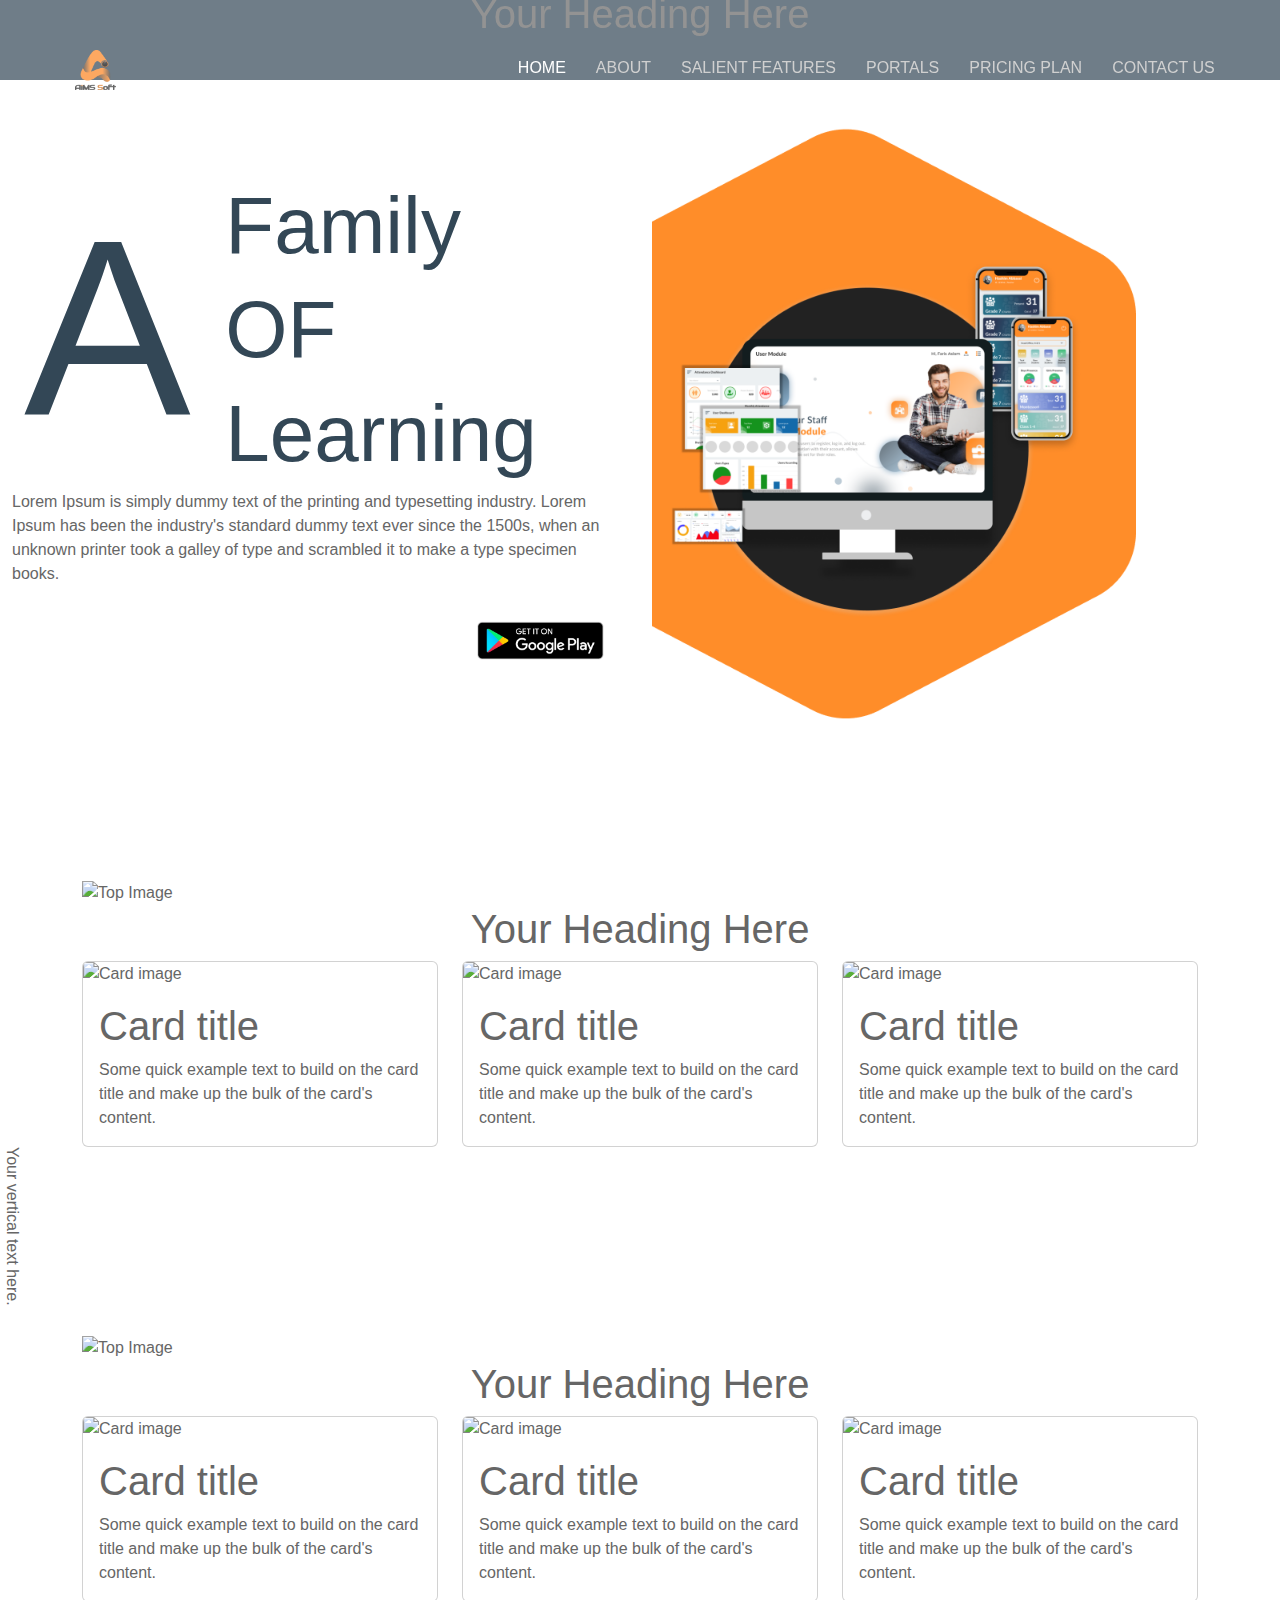
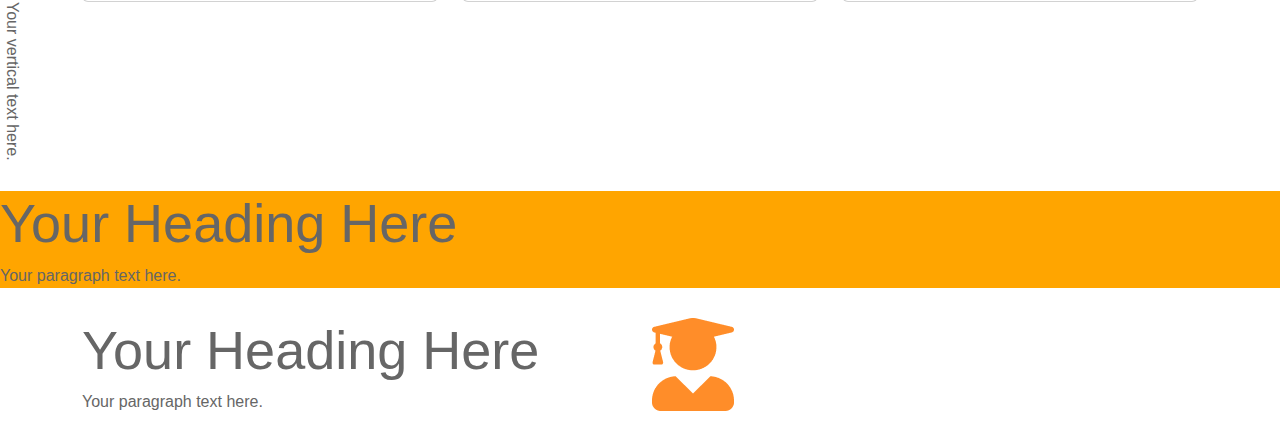
==== merishop.html @ a16c63ad "inatial strucutre with space issue" ====
<!DOCTYPE html>
<html lang="en">
  <head>
    <meta charset="utf-8" />
    <meta content="width=device-width, initial-scale=1.0" name="viewport" />

    <title>AimsSoft</title>
    <meta content="" name="description" />
    <meta content="" name="keywords" />

    <!-- Favicons -->
    <link href="assets/img/favicon.png" rel="icon" />
    <link href="assets/img/apple-touch-icon.png" rel="apple-touch-icon" />

    <!-- Google Fonts -->
    <link
      href="https://fonts.googleapis.com/css?family=Open+Sans:300,300i,400,400i,700,700i|Montserrat:300,400,500,700|Dosis:300,400,500,700|Roboto:300,400,500,700"
      rel="stylesheet"
    />

    <!-- Vendor CSS Files -->
    <link href="assets/vendor/animate.css/animate.min.css" rel="stylesheet" />
    <link href="assets/vendor/aos/aos.css" rel="stylesheet" />
    <link
      href="assets/vendor/bootstrap/css/bootstrap.min.css"
      rel="stylesheet"
    />
    <link
      href="assets/vendor/bootstrap-icons/bootstrap-icons.css"
      rel="stylesheet"
    />
    <link
      href="assets/vendor/glightbox/css/glightbox.min.css"
      rel="stylesheet"
    />
    <link href="assets/vendor/swiper/swiper-bundle.min.css" rel="stylesheet" />

    <!-- Template Main CSS File -->
    <link href="assets/css/style.css" rel="stylesheet" />
    <link href="assets/css/products.css" rel="stylesheet" />
  </head>
  <body>
    <!-- Top Menu  -->
    <header
      id="header"
      class="fixed-top d-flex align-items-center header-transparent"
    >
      <div class="container-fluid">
        <h1 class="text-center">Your Heading Here</h1>
        <div class="row justify-content-center align-items-center">
          <div
            class="col-xl-11 d-flex align-items-center justify-content-between"
          >
            <h1 class="logo">
              <a href="index.html">
                <img
                  src="assets/img/home/logo1.1.png"
                  width="100%"
                  height="auto"
                  alt=""
                />
              </a>
            </h1>
            <!-- Uncomment below if you prefer to use an image logo -->
            <!-- <a href="index.html" class="logo"><img src="assets/img/logo.png" alt="" class="img-fluid"></a>-->

            <nav id="navbar" class="navbar">
              <ul>
                <li>
                  <a class="nav-link scrollto active" href="#hero">Home</a>
                </li>
                <li><a class="nav-link scrollto" href="#about">About</a></li>
                <li>
                  <a class="nav-link scrollto" href="#services"
                    >Salient Features</a
                  >
                </li>
                <li>
                  <a class="nav-link scrollto" href="#portfolio">Portals</a>
                </li>
                <li>
                  <a class="nav-link scrollto" href="#clients">Pricing Plan</a>
                </li>
                <li>
                  <a class="nav-link scrollto" href="#clients">Contact Us</a>
                </li>
              </ul>
              <i class="bi bi-list mobile-nav-toggle"></i>
            </nav>
            <!-- .navbar -->
          </div>
        </div>
      </div>
    </header>

    <!-- Hero Area -->
    <div style="margin-top: 120px">
      <div class="row bg-hero">
        <div class="col-md-6 d-flex justify-content-center align-items-center">
          <div class="container hero-rightside-container">
            <div class="container">
              <div class="row">
                <div class="col-md-3">
                  <h1 id="zoomed-A">A</h1>
                </div>
                <div class="col-md-1"></div>
                <div class="col-md-8">
                  <h1 id="zoomed-text">Family</h1>
                  <h1 id="zoomed-text">OF</h1>
                  <h1 id="zoomed-text">Learning</h1>
                </div>
              </div>
            </div>

            <div class="row">
              <div class="col-md-12">
                <p>
                  Lorem Ipsum is simply dummy text of the printing and
                  typesetting industry. Lorem Ipsum has been the industry's
                  standard dummy text ever since the 1500s, when an unknown
                  printer took a galley of type and scrambled it to make a type
                  specimen books.
                </p>
              </div>
            </div>

            <div class="container">
              <div class="row">
                <div class="col-md-9"></div>
                <div class="col-md-3">
                  <img
                    src="assets/img/School/play-store-logo.png"
                    alt="School Image"
                    style="width: 100%"
                  />
                </div>
              </div>
            </div>
          </div>
        </div>
        <div class="col-md-6">
            <img
              class="ms-0 justify-content-center"
              src="assets/img/School/school_name.png"
              alt=""
              height="80%"
              width="auto"
              style="float: left"
            />
          </div>
      </div>
    </div>
    <!-- Salient Feature -->
    <div class="container">
        <div class="row">
        <div class="col-md-12">
         <img src="path/to/image.jpg" alt="Top Image" style="width:100%;">
         <h1 class="text-center">Your Heading Here</h1>
        </div>
        </div>
        <div class="row">
        <div class="col-md-4">
         <div class="card">
          <img class="card-img-top" src="path/to/image.jpg" alt="Card image">
          <div class="card-body">
           <h1 class="card-title">Card title</h1>
           <p class="card-text">Some quick example text to build on the card title and make up the bulk of the card's content.</p>
          </div>
         </div>
        </div>
        <div class="col-md-4">
         <div class="card">
          <img class="card-img-top" src="path/to/image.jpg" alt="Card image">
          <div class="card-body">
           <h1 class="card-title">Card title</h1>
           <p class="card-text">Some quick example text to build on the card title and make up the bulk of the card's content.</p>
          </div>
         </div>
        </div>
        <div class="col-md-4">
         <div class="card">
          <img class="card-img-top" src="path/to/image.jpg" alt="Card image">
          <div class="card-body">
           <h1 class="card-title">Card title</h1>
           <p class="card-text">Some quick example text to build on the card title and make up the bulk of the card's content.</p>
          </div>
         </div>
        </div>
        </div>
       </div>
       <style>
        .vertical-text {
         writing-mode: vertical-lr;
         text-orientation:sideways-right;
        }
        </style>
        
        <div class="vertical-text">
         <p>Your vertical text here.</p>
        </div>
        
        
       

    <!-- Pricing Plan -->
    <div class="container">
        <div class="row">
        <div class="col-md-12">
         <img src="path/to/image.jpg" alt="Top Image" style="width:100%;">
         <h1 class="text-center">Your Heading Here</h1>
        </div>
        </div>
        <div class="row">
        <div class="col-md-4">
         <div class="card">
          <img class="card-img-top" src="path/to/image.jpg" alt="Card image">
          <div class="card-body">
           <h1 class="card-title">Card title</h1>
           <p class="card-text">Some quick example text to build on the card title and make up the bulk of the card's content.</p>
          </div>
         </div>
        </div>
        <div class="col-md-4">
         <div class="card">
          <img class="card-img-top" src="path/to/image.jpg" alt="Card image">
          <div class="card-body">
           <h1 class="card-title">Card title</h1>
           <p class="card-text">Some quick example text to build on the card title and make up the bulk of the card's content.</p>
          </div>
         </div>
        </div>
        <div class="col-md-4">
         <div class="card">
          <img class="card-img-top" src="path/to/image.jpg" alt="Card image">
          <div class="card-body">
           <h1 class="card-title">Card title</h1>
           <p class="card-text">Some quick example text to build on the card title and make up the bulk of the card's content.</p>
          </div>
         </div>
        </div>
        </div>
       </div>
       <style>
        .vertical-text {
         writing-mode: vertical-lr;
         text-orientation:sideways-right;
        }
        </style>
        
        <div class="vertical-text">
         <p>Your vertical text here.</p>
        </div>
   
    <!-- above footer  -->
    <div style="background-color: orange">
      <h2 style="background-color: orange">Your Heading Here</h2>
      <p style="background-color: orange">Your paragraph text here.</p>
    </div>
    <!-- footer  -->
    <div class="container">
      <div class="row">
        <div class="col-md-6">
          <h2>Your Heading Here</h2>
          <p>Your paragraph text here.</p>
          <a href="#" class="fa fa-facebook"></a>
          <a href="#" class="fa fa-twitter"></a>
          <a href="#" class="fa fa-instagram"></a>
        </div>
        <div class="col-md-6">
          <img src="assets/img/School/card/user.png" alt="Image" />
        </div>
      </div>
    </div>
  </body>
</html>
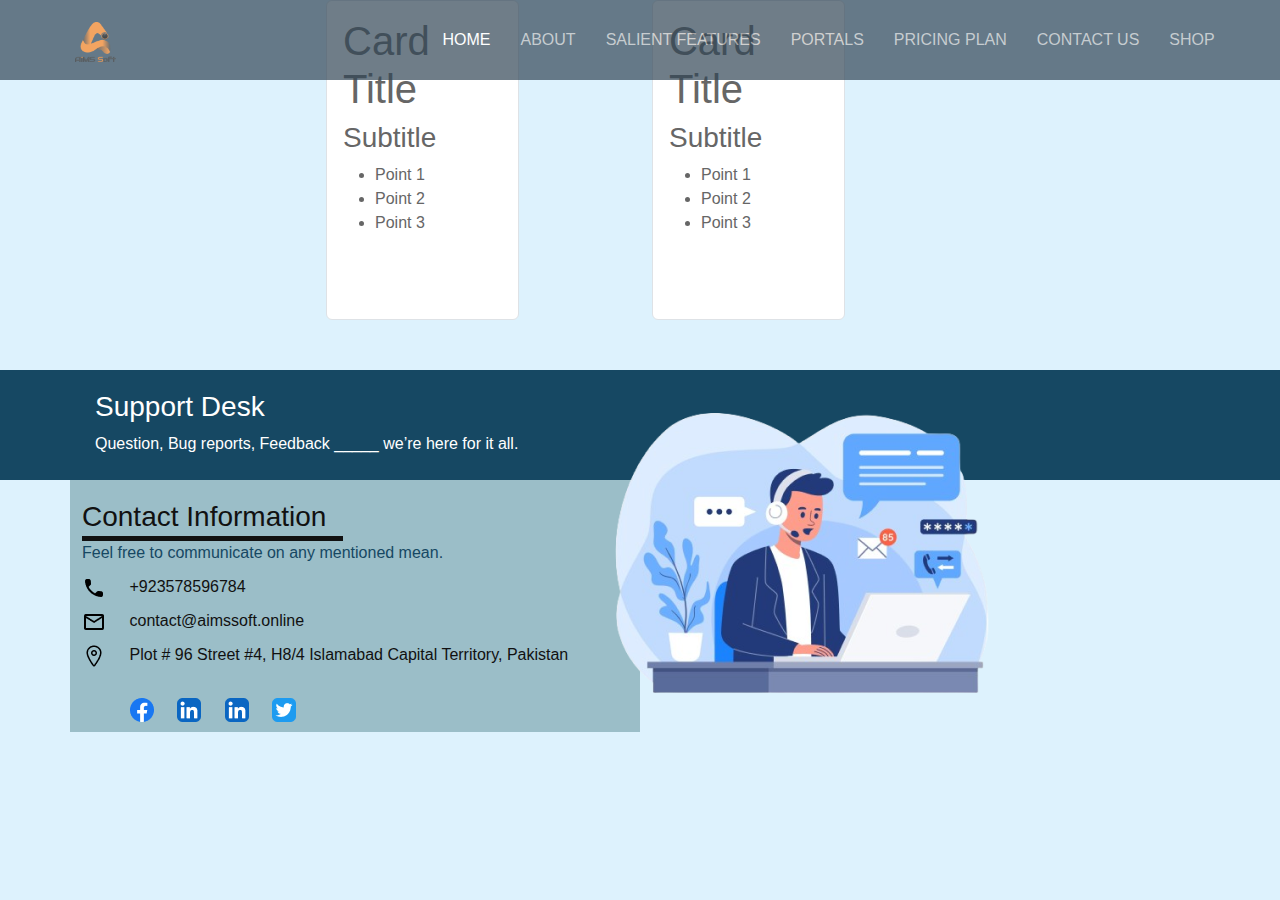
==== commit 4c3da152: "schoolpage done merishope intial" ====
--- a/merishop.html
+++ b/merishop.html
@@ -39,235 +39,189 @@
     <link href="assets/css/style.css" rel="stylesheet" />
     <link href="assets/css/products.css" rel="stylesheet" />
   </head>
-  <body>
-    <!-- Top Menu  -->
-    <header
-      id="header"
-      class="fixed-top d-flex align-items-center header-transparent"
-    >
-      <div class="container-fluid">
-        <h1 class="text-center">Your Heading Here</h1>
-        <div class="row justify-content-center align-items-center">
-          <div
-            class="col-xl-11 d-flex align-items-center justify-content-between"
-          >
-            <h1 class="logo">
-              <a href="index.html">
-                <img
-                  src="assets/img/home/logo1.1.png"
-                  width="100%"
-                  height="auto"
-                  alt=""
-                />
-              </a>
-            </h1>
-            <!-- Uncomment below if you prefer to use an image logo -->
-            <!-- <a href="index.html" class="logo"><img src="assets/img/logo.png" alt="" class="img-fluid"></a>-->
-
-            <nav id="navbar" class="navbar">
-              <ul>
-                <li>
-                  <a class="nav-link scrollto active" href="#hero">Home</a>
-                </li>
-                <li><a class="nav-link scrollto" href="#about">About</a></li>
-                <li>
-                  <a class="nav-link scrollto" href="#services"
-                    >Salient Features</a
-                  >
-                </li>
-                <li>
-                  <a class="nav-link scrollto" href="#portfolio">Portals</a>
-                </li>
-                <li>
-                  <a class="nav-link scrollto" href="#clients">Pricing Plan</a>
-                </li>
-                <li>
-                  <a class="nav-link scrollto" href="#clients">Contact Us</a>
-                </li>
-              </ul>
-              <i class="bi bi-list mobile-nav-toggle"></i>
-            </nav>
-            <!-- .navbar -->
-          </div>
-        </div>
+  <body class="bg-merishop">
+        <!-- Top Menu  -->
+        <header
+        id="header"
+        class="fixed-top d-flex align-items-center header-transparent"
+      >
+        <div class="container-fluid">
+          <div class="row justify-content-center align-items-center">
+            <div
+              class="col-xl-11 d-flex align-items-center justify-content-between"
+            >
+              <h1 class="logo">
+                <a href="index.html"
+                  ><img
+                    src="assets/img/home/logo1.1.png"
+                    width="100%"
+                    height="auto"
+                    alt=""
+                /></a>
+              </h1>
+              <!-- Uncomment below if you prefer to use an image logo -->
+              <!-- <a href="index.html" class="logo"><img src="assets/img/logo.png" alt="" class="img-fluid"></a>-->
+  
+              <nav id="navbar" class="navbar">
+                <ul>
+                  <li>
+                    <a class="nav-link scrollto active" href="#hero">Home</a>
+                  </li>
+                  <li><a class="nav-link scrollto" href="#about">About</a></li>
+                  <li>
+                    <a class="nav-link scrollto" href="#services"
+                      >Salient Features</a
+                    >
+                  </li>
+                  <li>
+                    <a class="nav-link scrollto" href="#portfolio">Portals</a>
+                  </li>
+                  <li>
+                    <a class="nav-link scrollto" href="#clients">Pricing Plan</a>
+                  </li>
+                  <li>
+                    <a class="nav-link scrollto" href="#clients">Contact Us</a>
+                  </li>
+                  <li>
+                    <a class="nav-link scrollto" href="merishop.html">Shop</a>
+                  </li>
+                </ul>
+                <i class="bi bi-list mobile-nav-toggle"></i>
+              </nav>
+              <!-- .navbar -->
+            </div>
+          </div>
+        </div>
+      </header>
+    <!-- Pricing Plan Cards  -->
+    <div class="bg-pricingplan ">
+      <div class="row  mr-bottom-50">
+       <div class="col-md-3 ">
+        
+       </div>
+       <div class="col-md-2">
+        <div class="card border pricing-card">
+          <div class="card-body">
+            <h1>Card Title</h1>
+            <h3>Subtitle</h3>
+            <ul>
+              <li>Point 1</li>
+              <li>Point 2</li>
+              <li>Point 3</li>
+            </ul>
+          </div>
+        </div>
+       </div>
+       <div class="col-md-1"></div>
+       <div class="col-md-2">
+        <div class="card border pricing-card">
+          <div class="card-body">
+            <h1>Card Title</h1>
+            <h3>Subtitle</h3>
+            <ul>
+              <li>Point 1</li>
+              <li>Point 2</li>
+              <li>Point 3</li>
+            </ul>
+          </div>
+        </div>
+       </div>
+       <div class="col-md-4"></div>
       </div>
-    </header>
-
-    <!-- Hero Area -->
-    <div style="margin-top: 120px">
-      <div class="row bg-hero">
-        <div class="col-md-6 d-flex justify-content-center align-items-center">
-          <div class="container hero-rightside-container">
-            <div class="container">
-              <div class="row">
-                <div class="col-md-3">
-                  <h1 id="zoomed-A">A</h1>
-                </div>
-                <div class="col-md-1"></div>
-                <div class="col-md-8">
-                  <h1 id="zoomed-text">Family</h1>
-                  <h1 id="zoomed-text">OF</h1>
-                  <h1 id="zoomed-text">Learning</h1>
-                </div>
-              </div>
-            </div>
-
-            <div class="row">
-              <div class="col-md-12">
-                <p>
-                  Lorem Ipsum is simply dummy text of the printing and
-                  typesetting industry. Lorem Ipsum has been the industry's
-                  standard dummy text ever since the 1500s, when an unknown
-                  printer took a galley of type and scrambled it to make a type
-                  specimen books.
-                </p>
-              </div>
-            </div>
-
-            <div class="container">
-              <div class="row">
-                <div class="col-md-9"></div>
-                <div class="col-md-3">
-                  <img
-                    src="assets/img/School/play-store-logo.png"
-                    alt="School Image"
-                    style="width: 100%"
-                  />
-                </div>
-              </div>
-            </div>
-          </div>
-        </div>
-        <div class="col-md-6">
-            <img
-              class="ms-0 justify-content-center"
-              src="assets/img/School/school_name.png"
-              alt=""
-              height="80%"
-              width="auto"
-              style="float: left"
-            />
-          </div>
+     </div>
+     
+    <!-- above footer  -->
+    <div class="bg-merishop-abovefooter">
+      <h3 class="mr-lt color-white pd-top-20">Support Desk</h3>
+      <div class="mr-lt color-white mb-4">
+        <p class="bs">
+          Question, Bug reports, Feedback 
+        </p>
+        <p class="bs mr-top--10">_____</p>
+        <p class="bs">
+          we’re here for it all.
+        </p>
       </div>
-    </div>
-    <!-- Salient Feature -->
-    <div class="container">
-        <div class="row">
-        <div class="col-md-12">
-         <img src="path/to/image.jpg" alt="Top Image" style="width:100%;">
-         <h1 class="text-center">Your Heading Here</h1>
-        </div>
-        </div>
-        <div class="row">
-        <div class="col-md-4">
-         <div class="card">
-          <img class="card-img-top" src="path/to/image.jpg" alt="Card image">
-          <div class="card-body">
-           <h1 class="card-title">Card title</h1>
-           <p class="card-text">Some quick example text to build on the card title and make up the bulk of the card's content.</p>
-          </div>
-         </div>
-        </div>
-        <div class="col-md-4">
-         <div class="card">
-          <img class="card-img-top" src="path/to/image.jpg" alt="Card image">
-          <div class="card-body">
-           <h1 class="card-title">Card title</h1>
-           <p class="card-text">Some quick example text to build on the card title and make up the bulk of the card's content.</p>
-          </div>
-         </div>
-        </div>
-        <div class="col-md-4">
-         <div class="card">
-          <img class="card-img-top" src="path/to/image.jpg" alt="Card image">
-          <div class="card-body">
-           <h1 class="card-title">Card title</h1>
-           <p class="card-text">Some quick example text to build on the card title and make up the bulk of the card's content.</p>
-          </div>
-         </div>
-        </div>
-        </div>
-       </div>
-       <style>
-        .vertical-text {
-         writing-mode: vertical-lr;
-         text-orientation:sideways-right;
-        }
-        </style>
-        
-        <div class="vertical-text">
-         <p>Your vertical text here.</p>
-        </div>
-        
-        
-       
-
-    <!-- Pricing Plan -->
-    <div class="container">
-        <div class="row">
-        <div class="col-md-12">
-         <img src="path/to/image.jpg" alt="Top Image" style="width:100%;">
-         <h1 class="text-center">Your Heading Here</h1>
-        </div>
-        </div>
-        <div class="row">
-        <div class="col-md-4">
-         <div class="card">
-          <img class="card-img-top" src="path/to/image.jpg" alt="Card image">
-          <div class="card-body">
-           <h1 class="card-title">Card title</h1>
-           <p class="card-text">Some quick example text to build on the card title and make up the bulk of the card's content.</p>
-          </div>
-         </div>
-        </div>
-        <div class="col-md-4">
-         <div class="card">
-          <img class="card-img-top" src="path/to/image.jpg" alt="Card image">
-          <div class="card-body">
-           <h1 class="card-title">Card title</h1>
-           <p class="card-text">Some quick example text to build on the card title and make up the bulk of the card's content.</p>
-          </div>
-         </div>
-        </div>
-        <div class="col-md-4">
-         <div class="card">
-          <img class="card-img-top" src="path/to/image.jpg" alt="Card image">
-          <div class="card-body">
-           <h1 class="card-title">Card title</h1>
-           <p class="card-text">Some quick example text to build on the card title and make up the bulk of the card's content.</p>
-          </div>
-         </div>
-        </div>
-        </div>
-       </div>
-       <style>
-        .vertical-text {
-         writing-mode: vertical-lr;
-         text-orientation:sideways-right;
-        }
-        </style>
-        
-        <div class="vertical-text">
-         <p>Your vertical text here.</p>
-        </div>
-   
-    <!-- above footer  -->
-    <div style="background-color: orange">
-      <h2 style="background-color: orange">Your Heading Here</h2>
-      <p style="background-color: orange">Your paragraph text here.</p>
+      
+      <div class="bg-merishop height-50"></div>
     </div>
     <!-- footer  -->
-    <div class="container">
+    <div class="container mr-top--50">
       <div class="row">
-        <div class="col-md-6">
-          <h2>Your Heading Here</h2>
-          <p>Your paragraph text here.</p>
-          <a href="#" class="fa fa-facebook"></a>
-          <a href="#" class="fa fa-twitter"></a>
-          <a href="#" class="fa fa-instagram"></a>
-        </div>
-        <div class="col-md-6">
-          <img src="assets/img/School/card/user.png" alt="Image" />
+        <div class="col-md-6 bg-merishop-blue bg-fit-content">
+          <h3 class="text-color-black pd-top-20">Contact Information</h3>
+          <div class="row">
+            <!-- <div class="col-md-1"> 
+            </div> -->
+            <div class="col-md-6 mr-top--30">
+              <div class="black-line mr-top-10"></div>
+            </div>
+            <div class="col-md-6">         
+            </div>
+          </div>
+          <div class="row ">
+            <p class="color-lightblue">Feel free to communicate on any mentioned mean.</p>
+          </div>
+          <div class="row mr-top--20">
+            <div class="col-md-1">
+              <img src="assets/img/School/merishop/phone-black.png" alt="Image 1" />
+            </div>
+            <div class="col-md-11">
+              <p class="text-color-black">+923578596784</p>
+            </div>
+          </div>
+          <div class="row mr-top--20">
+            <div class="col-md-1">
+              <img src="assets/img/School/merishop/email-black.png" alt="Image 2" />
+            </div>
+            <div class="col-md-11">
+              <p class="text-color-black">contact@aimssoft.online</p>
+            </div>
+          </div>
+
+          <div class="row mr-top--20">
+            <div class="col-md-1">
+              <img src="assets/img/School/merishop/location-black.png" alt="Image 2" />
+            </div>
+            <div class="col-md-11">
+              <p class="text-color-black">Plot # 96 Street #4, H8/4 Islamabad Capital 
+                Territory, Pakistan</p>
+            </div>
+          </div>
+          <div class="row mr-bottom-10">
+            <div class="col-md-1">
+              
+            </div>
+            <div class="col-md-4">
+              <div class="row">
+              <div class="col-md-3">
+                <img src="assets/img/School/fb.png" alt="">
+              </div>
+              <div class="col-md-3">
+                <img src="assets/img/School/linkedin.png" alt="">
+              </div>
+              <div class="col-md-3">
+                <img src="assets/img/School/linkedin.png" alt="">
+              </div>
+              <div class="col-md-3">
+                <img src="assets/img/School/twitter.png" alt="">
+              </div>
+            </div>
+             
+              
+            </div>
+            <div class="col-md-7">
+              
+            </div>
+
+          </div>
+          
+        </div>
+        <div class="col-md-6 ">
+          <div class="merishop-footer-img">
+            <img src="assets/img/School/merishop/footer-image.png" alt="Image" />
+          </div>
+         
         </div>
       </div>
     </div>
--- a/assets/css/style.css
+++ b/assets/css/style.css
@@ -16,6 +16,10 @@
   --fifthColor: #ffffff;
   --sixthColor: #fafafa;
   --seventhColor: #334756;
+  --eightColor: #2A2A2A;
+  --ninthColor:#164863;
+  --tenthColor: #9BBEC8;
+  --eleventhColor: #DDF2FD;
 }
 
 /*--------------------------------------------------------------
@@ -2803,12 +2807,271 @@
   background-size: auto;
 }
 
-.orange-line{
-  color:  var(--firstColor);
-  /* height: 5px; */
-  border: solid;
-}
+/*  */
 .orange-theme-color{
   color:  var(--firstColor);
 
 }
+.adjustment{
+  overflow-x: hidden;
+}
+.orange-line {
+  width: 100%;
+  height: 5px;
+  background-color: var(--firstColor);
+  margin-top: 25px;
+ }
+.orange-line-custom-portal {
+  width: 700px;
+  height: 5px;
+  background-color: var(--firstColor);
+  margin-top: 25px;
+  margin-left: -110px;
+ }
+.orange-line-custom-best-plan {
+  width: 350px;
+  height: 5px;
+  background-color: var(--firstColor);
+  margin-top: 25px;
+  margin-left: -100px;
+ }
+
+.orange-line-custom-salient-l {
+  width: 575px;
+  height: 5px;
+  background-color: var(--firstColor);
+  margin-top: 25px;
+  margin-left: -30px;
+ }
+ .orange-line-custom-salient-r {
+  width: 575px;
+  height: 5px;
+  background-color: var(--firstColor);
+  margin-top: 25px;
+  margin-left: -10px;
+ }
+.salient-card-bg{
+  background-color: var(--seventhColor);
+  border-radius: 30px;
+ }
+ .salient-card-1{
+  margin-left: -4rem;
+ margin-right: 4rem;
+ }
+
+.salient-card-2{
+  margin-left: -2rem;
+ margin-right: 2rem;
+ }
+
+
+.color-orange{
+  color: var(--firstColor);
+ }
+.color-white{
+  color: var(--fifthColor);
+ }
+.card-body {
+  position: relative;
+  height: 500px;
+ }
+
+
+ 
+.choose-plan-top-bg {
+  position: absolute;
+  background-color: var(--eightColor);
+  border-top-left-radius: 18px;
+  border-top-right-radius: 18px;
+  top: 0;
+  margin-bottom: 20px;
+  left: 0;
+  width: 100%;
+  color: var(--fifthColor);
+  font-size: 24px;
+  align-content: center;
+  text-align: center;
+  height: 50px;
+  padding-top: 10px;
+ }
+ 
+ 
+.plan-card-css{
+  border-radius: 18px;
+ }
+.bg-orange{
+  background-color: var(--firstColor);
+ }
+.mr-lt{
+  margin-left: 95px;
+ }
+ .mr-lt{
+  margin-left: 95px;
+ }
+.bg-blue{
+  background-color: var(--seventhColor);
+ }
+.bg-fit-content{
+  height: fit-content;
+ }
+.margin-bottom-footer{
+  margin-bottom: 100px;
+ }
+.height-50{
+  height: 50px;
+ }
+ .z-index-1{
+  z-index: -1;
+ }
+ .mr-top-50{
+  margin-top: 50px;
+ }
+ .mr-top-100{
+  margin-top: 100px;
+ }
+ .mr-top--50{
+  margin-top: -50px;
+ }
+ .portal-img-style{
+  /* margin-left: 10px; */
+  width: 500px; 
+  height: 500px; 
+  object-fit: contain;
+  margin-top: -140px;
+  margin-left: 65px;
+ }
+ .portal-img-style-l{
+  margin-left: -5rem;
+  width: 500px; 
+  height: 500px; 
+  object-fit: contain;
+  margin-top: -140px;
+  /* margin-left: 65px; */
+ }
+ .mg-bot-50{
+  margin-bottom: 50px;
+ }
+
+ .plan-card-heading-2{
+  margin-top: 60px;
+  color: var(--firstColor);
+  /* font-size: 20px !important; */
+  align-content: center;
+  text-align: center;
+ }
+ .card-title{
+  font-size: 28px;
+ }
+ .card-text{
+  font-size: 20px;
+ }
+ .txt-center{
+  text-align: center;
+ }
+ .mr-top--40{
+  margin-top: -40px;
+ }
+ .mr-top--30{
+  margin-top: -30px;
+ }
+ .mr-top--20{
+  margin-top: -20px;
+ }
+
+ .grey-line{
+  width: 100%;
+  height: 5px;
+  background-color: var(--eightColor);
+  margin-top: 25px;
+ }
+ .pd-top-20{
+  padding-top: 20px;
+ }
+ .pd-right-10{
+  padding-right: 10px;
+ }
+.pd-left-10{
+  padding-left: 10px;
+}
+.mr-top-10{
+  margin-top: 10px;
+ }
+.mr-top-30{
+  margin-top: 30px;
+ }
+.mr-bottom-10{
+  margin-bottom: 10px;
+ }
+ .mr-bottom-50{
+  margin-bottom: 50px;
+ }
+ .white-line{
+  width: 100%;
+  height: 5px;
+  background-color: var(--fifthColor);
+  margin-top: 25px;
+  /* padding-top: 10px; */
+ }
+ .white-line-footer{
+  width: 100%;
+  height: 5px;
+  background-color: var(--fifthColor);
+  margin-top: 25px;
+  /* padding-top: 10px; */
+ }
+
+ .salient-card-body{
+  height: 250px;
+ }
+.footer-img{
+  margin-top: -8em;
+    margin-left: -6em;
+}
+
+.bs{
+  display: inline;
+}
+
+li::marker {
+  margin: 500px !important;
+ }
+.bg-hero{
+  background-image: url('assets/img/School/fb.png');
+ }
+
+
+ /* Meri Shop */
+.bg-merishop-abovefooter{
+  background-color: var(--ninthColor);
+ }
+ .bg-merishop-blue{
+  background-color: var(--tenthColor);
+  
+ }
+ .bg-merishop{
+  background-color: var(--eleventhColor);
+ }
+
+ .color-lightblue{
+  color: var(--ninthColor);
+ }
+ .text-color-black{
+  color: var(--secondColor);
+ }
+ .black-line{
+  width: 100%;
+  height: 5px;
+  background-color: var(--secondColor);
+  margin-top: 25px;
+  /* padding-top: 10px; */
+ }
+ .merishop-footer-img{
+  margin-top: -8em;
+    margin-left: -4em;
+}
+.bg-pricingplan{
+  /* background-color: var(--tenthColor); */
+}
+.pricing-card{
+  height: 20rem;
+}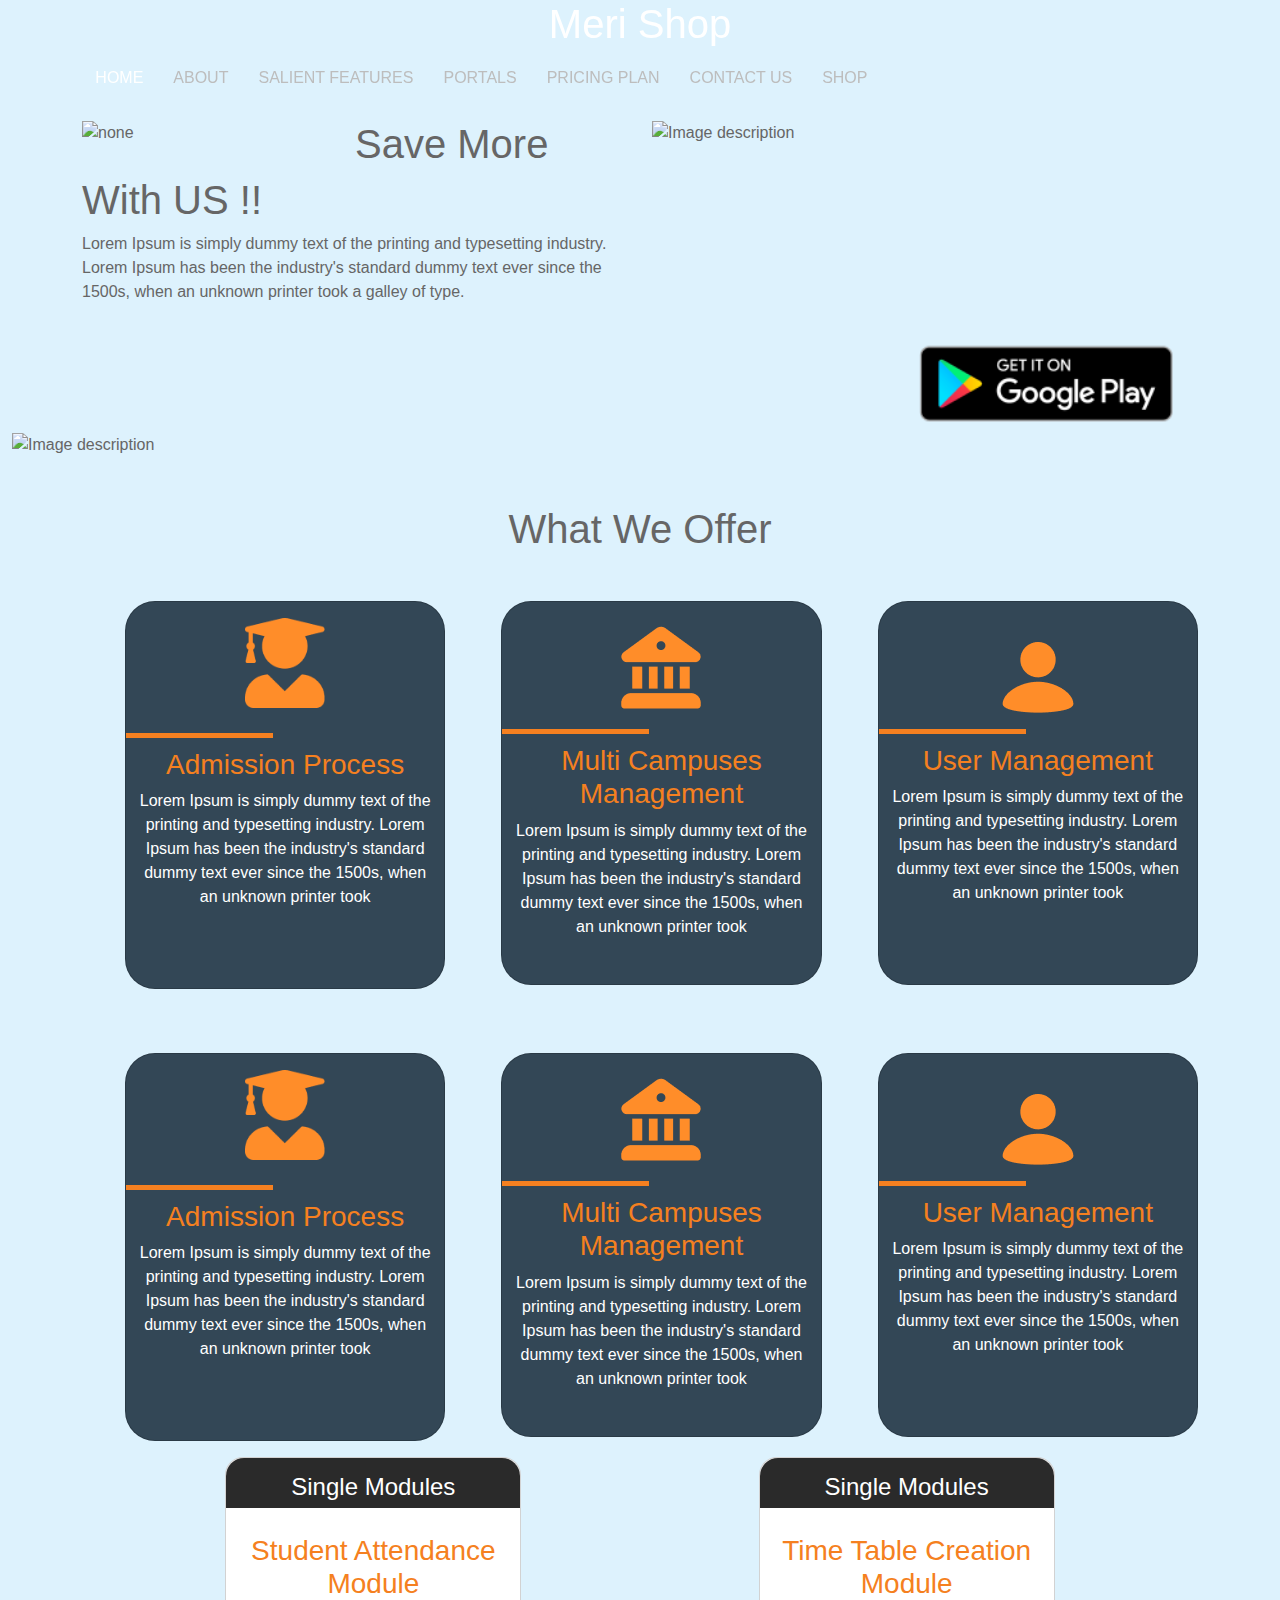
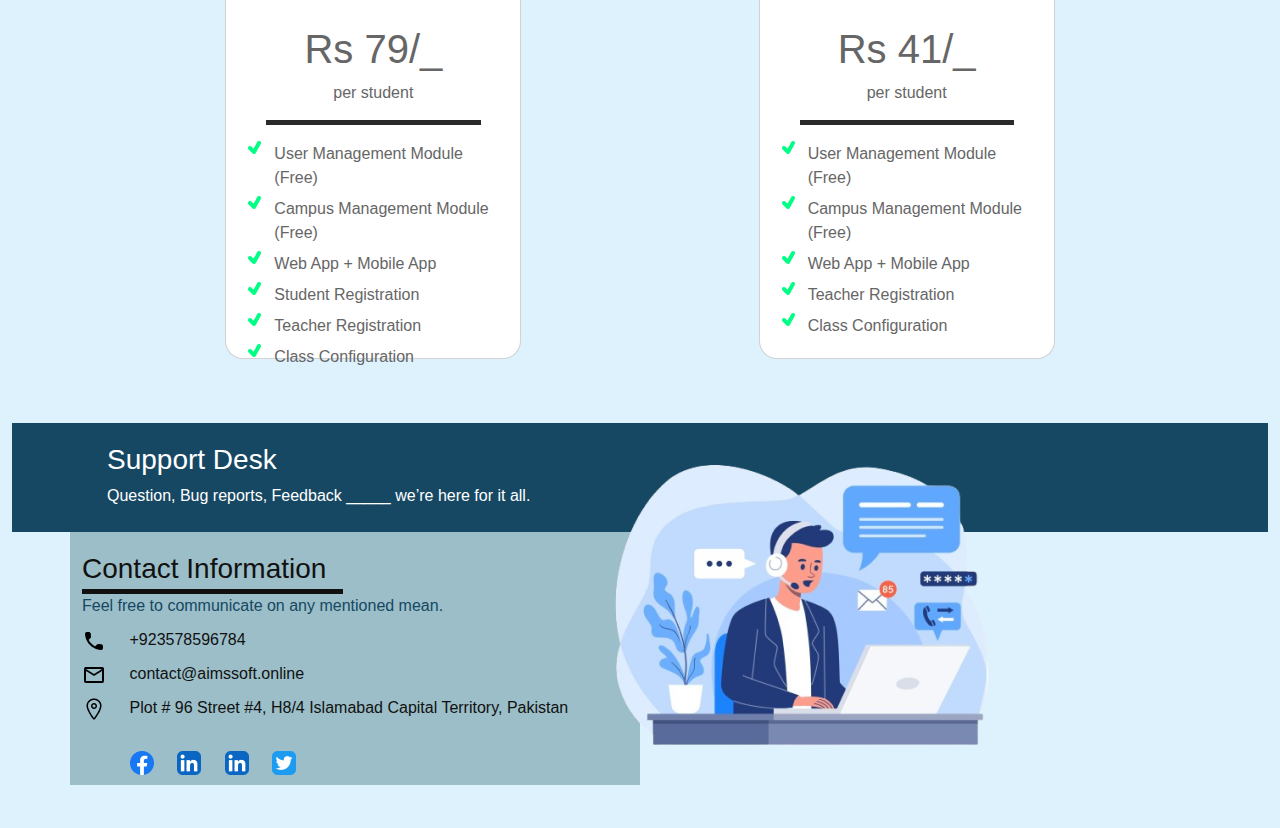
==== commit c163d3d9: "13-dec school done. merishop start" ====
--- a/merishop.html
+++ b/merishop.html
@@ -39,28 +39,20 @@
     <link href="assets/css/style.css" rel="stylesheet" />
     <link href="assets/css/products.css" rel="stylesheet" />
   </head>
-  <body class="bg-merishop">
+  <body class="bg-merishop font-merishop">
         <!-- Top Menu  -->
         <header
-        id="header"
+        id="merishop-header"
         class="fixed-top d-flex align-items-center header-transparent"
       >
         <div class="container-fluid">
           <div class="row justify-content-center align-items-center">
+            <h1 class="text-center color-white">Meri Shop</h1>
             <div
               class="col-xl-11 d-flex align-items-center justify-content-between"
             >
-              <h1 class="logo">
-                <a href="index.html"
-                  ><img
-                    src="assets/img/home/logo1.1.png"
-                    width="100%"
-                    height="auto"
-                    alt=""
-                /></a>
-              </h1>
-              <!-- Uncomment below if you prefer to use an image logo -->
-              <!-- <a href="index.html" class="logo"><img src="assets/img/logo.png" alt="" class="img-fluid"></a>-->
+              
+             
   
               <nav id="navbar" class="navbar">
                 <ul>
@@ -93,42 +85,280 @@
           </div>
         </div>
       </header>
+      <!-- Hero Section  -->
+      <div class="container" style="margin-top: 120px ">
+        <div class="row">
+        <div class="col-md-6">
+          <div class="row row-inline">
+            <div class="row">
+              <div class="col-md-6">
+              <img src="assets/img/School/merishop/hero_image1.png" alt="none">
+            </div>
+            <div class="col-md-6">
+              <h1>Save More</h1>
+            </div>
+              
+            </div>
+            <div>
+              <h1>With US !!</h1>
+            </div>
+          </div>
+         
+         <p>  Lorem Ipsum is simply dummy text of the printing and typesetting industry. Lorem Ipsum has been the industry's standard dummy text ever since the 1500s, when an unknown printer took a galley of type.</p>
+        </div>
+        <div class="col-md-6">
+         <img src="assets/img/School/merishop/hero-side-img.png" alt="Image description" class="img-fluid">
+        </div>
+        <div class="row">
+          <div class="col-md-9"></div>
+          <div class="col-md-3">
+            <img
+              src="assets/img/School/play-store-logo.png"
+              alt="School Image"
+              style="width: 100%"
+            />
+          </div>
+        </div>
+        </div>
+       </div>
+       
+      <!-- What we offer  -->
+      <div class="container mx-auto" style="max-width: 100%;">
+        <img src="assets/img/School/merishop/hero-section-border.png" alt="Image description" class="img-fluid mb-5">
+        <div class="text-center">
+        <h1 class="section-2-merishop">What We Offer</h1>
+        </div>
+      <!-- salient feature  -->
+      <div class="container mx-auto" style="max-width: 1140px;">
+        <div class="row mt-5 mr-lt">
+          <div class="col-md-4 mb-3 ">
+            <div class="card salient-card-bg salient-card-1">
+              <img
+                src="assets/img/School/card/graduate.png"
+                class="card-img-top mx-auto d-block mt-3"
+                alt="Image"
+                style="width: 80px; height: 90px"
+              />
+              <div class="row mr-top--10">
+                <div class="col-md-6">
+                  <div class="orange-line"></div>
+                </div>
+                <div class="col-md-6">
+                  <!-- This column is left empty -->
+                </div>
+              </div>
+  
+              <div class="salient-card-body">
+                <h3 class="card-title color-orange mr-top-10 txt-center">Admission Process</h3>
+                <p class="color-white txt-center pd-right-10 pd-left-10">
+                  Lorem Ipsum is simply dummy text of the printing and typesetting industry. Lorem Ipsum has been the industry's standard dummy text ever since the 1500s, when an unknown printer took
+                </p>
+              </div>
+            </div>
+          </div>
+          
+          <div class="col-md-4 mb-3 ">
+            <div class="card salient-card-bg  salient-card-2">
+              <img 
+                src="assets/img/School/card/bank.png"
+                class="card-img-top mx-auto d-block mt-3"
+                alt="Image"
+                style="width: 106px; height: 106px"
+              />
+              <div class="row mr-top--20">
+                <div class="col-md-6">
+                  <div class="orange-line"></div>
+                </div>
+                <div class="col-md-6">
+                  <!-- This column is left empty -->
+                </div>
+              </div>
+  
+              <div class="salient-card-body">
+                <h3 class="card-title color-orange mr-top-10 txt-center test">Multi Campuses
+                  <br>
+                  Management</h3>
+                <p class="color-white txt-center pd-right-10 pd-left-10">
+                  Lorem Ipsum is simply dummy text of the printing and typesetting industry. Lorem Ipsum has been the industry's standard dummy text ever since the 1500s, when an unknown printer took
+                </p>
+              </div>
+            </div>
+          </div>
+         
+          <div class="col-md-4 mb-3 ">
+            <div class="card salient-card-bg">
+              <img
+                src="assets/img/School/card/user.png"
+                class="card-img-top mx-auto d-block mt-3"
+                alt="Image"
+                style="width: 106px; height: 106px"
+              />
+              <div class="row mr-top--20">
+                <div class="col-md-6">
+                  <div class="orange-line"></div>
+                </div>
+                <div class="col-md-6">
+                  <!-- This column is left empty -->
+                </div>
+              </div>
+  
+              <div class="salient-card-body">
+                <h3 class="card-title color-orange mr-top-10 txt-center">User Management</h3>
+                <p class="color-white txt-center pd-right-10 pd-left-10">
+                  Lorem Ipsum is simply dummy text of the printing and typesetting industry. Lorem Ipsum has been the industry's standard dummy text ever since the 1500s, when an unknown printer took
+                </p>
+              </div>
+            </div>
+          </div>
+        </div>
+        <div class="row mt-5 mr-lt">
+          <div class="col-md-4 mb-3 ">
+            <div class="card salient-card-bg salient-card-1">
+              <img
+                src="assets/img/School/card/graduate.png"
+                class="card-img-top mx-auto d-block mt-3"
+                alt="Image"
+                style="width: 80px; height: 90px"
+              />
+              <div class="row mr-top--10">
+                <div class="col-md-6">
+                  <div class="orange-line"></div>
+                </div>
+                <div class="col-md-6">
+                  <!-- This column is left empty -->
+                </div>
+              </div>
+  
+              <div class="salient-card-body">
+                <h3 class="card-title color-orange mr-top-10 txt-center">Admission Process</h3>
+                <p class="color-white txt-center pd-right-10 pd-left-10">
+                  Lorem Ipsum is simply dummy text of the printing and typesetting industry. Lorem Ipsum has been the industry's standard dummy text ever since the 1500s, when an unknown printer took
+                </p>
+              </div>
+            </div>
+          </div>
+          
+          <div class="col-md-4 mb-3 ">
+            <div class="card salient-card-bg  salient-card-2">
+              <img 
+                src="assets/img/School/card/bank.png"
+                class="card-img-top mx-auto d-block mt-3"
+                alt="Image"
+                style="width: 106px; height: 106px"
+              />
+              <div class="row mr-top--20">
+                <div class="col-md-6">
+                  <div class="orange-line"></div>
+                </div>
+                <div class="col-md-6">
+                  <!-- This column is left empty -->
+                </div>
+              </div>
+  
+              <div class="salient-card-body">
+                <h3 class="card-title color-orange mr-top-10 txt-center test">Multi Campuses
+                  <br>
+                  Management</h3>
+                <p class="color-white txt-center pd-right-10 pd-left-10">
+                  Lorem Ipsum is simply dummy text of the printing and typesetting industry. Lorem Ipsum has been the industry's standard dummy text ever since the 1500s, when an unknown printer took
+                </p>
+              </div>
+            </div>
+          </div>
+         
+          <div class="col-md-4 mb-3 ">
+            <div class="card salient-card-bg">
+              <img
+                src="assets/img/School/card/user.png"
+                class="card-img-top mx-auto d-block mt-3"
+                alt="Image"
+                style="width: 106px; height: 106px"
+              />
+              <div class="row mr-top--20">
+                <div class="col-md-6">
+                  <div class="orange-line"></div>
+                </div>
+                <div class="col-md-6">
+                  <!-- This column is left empty -->
+                </div>
+              </div>
+  
+              <div class="salient-card-body">
+                <h3 class="card-title color-orange mr-top-10 txt-center">User Management</h3>
+                <p class="color-white txt-center pd-right-10 pd-left-10">
+                  Lorem Ipsum is simply dummy text of the printing and typesetting industry. Lorem Ipsum has been the industry's standard dummy text ever since the 1500s, when an unknown printer took
+                </p>
+              </div>
+            </div>
+          </div>
+        </div>
+       </div>
+       
     <!-- Pricing Plan Cards  -->
-    <div class="bg-pricingplan ">
-      <div class="row  mr-bottom-50">
-       <div class="col-md-3 ">
-        
-       </div>
-       <div class="col-md-2">
-        <div class="card border pricing-card">
+    <div class="row mb-5">
+      <div class="col-md-2 mb-3"></div>
+      <div class="col-md-3 mb-3">
+        <div class="card plan-card-css">
           <div class="card-body">
-            <h1>Card Title</h1>
-            <h3>Subtitle</h3>
-            <ul>
-              <li>Point 1</li>
-              <li>Point 2</li>
-              <li>Point 3</li>
+            <h3 class="choose-plan-top-bg ">Single Modules</h3>
+            <h3 class="plan-card-heading-2 mr-top-100">Student Attendance Module</h3>
+            <h1 class="txt-center txt-color mt-4">Rs 79/_</h1>
+            <p class="txt-center">per student</p>
+            <div class="row">
+              <div class="col-md-1"> 
+              </div>
+              <div class="col-md-10 mr-top--40">
+                <div class="grey-line"></div>
+              </div>
+              <div class="col-md-1">         
+              </div>
+            </div>
+            <ul style="list-style-image: url('assets/img/School/typcn_tick.png');" >
+             
+              <li>User Management Module (Free)</li>
+              <li>Campus Management Module (Free)</li>
+              <li>Web App + Mobile App</li>
+              <li>Student Registration</li>
+              <li>Teacher Registration</li>
+              <li>Class Configuration</li>
             </ul>
           </div>
         </div>
-       </div>
-       <div class="col-md-1"></div>
-       <div class="col-md-2">
-        <div class="card border pricing-card">
+      </div>
+      <!-- <div class="col-md-1"></div> -->
+      <div class="col-md-2 mb-3"></div>
+      <div class="col-md-3 mb-3">
+        <div class="card plan-card-css">
           <div class="card-body">
-            <h1>Card Title</h1>
-            <h3>Subtitle</h3>
-            <ul>
-              <li>Point 1</li>
-              <li>Point 2</li>
-              <li>Point 3</li>
+            <h3 class="choose-plan-top-bg">Single Modules</h3>
+            <h3 class="plan-card-heading-2 mr-top-100">Time Table Creation
+              Module</h3>
+            <h1 class="txt-center txt-color mt-4">Rs 41/_</h1>
+            <p class="txt-center">per student</p>
+            <div class="row">
+              <div class="col-md-1"> 
+              </div>
+              <div class="col-md-10 mr-top--40">
+                <div class="grey-line"></div>
+              </div>
+              <div class="col-md-1">         
+              </div>
+            </div>
+            <ul style="list-style-image: url('assets/img/School/typcn_tick.png');">
+              <li>User Management Module (Free)</li>
+              <li>Campus Management Module (Free)</li>
+              <li>Web App + Mobile App</li>
+              
+              <li>Teacher Registration</li>
+              <li>Class Configuration</li>
             </ul>
           </div>
         </div>
-       </div>
-       <div class="col-md-4"></div>
       </div>
-     </div>
+      <div class="col-md-2 mb-3"></div>
+
+      <!-- <div class="col-md-1"></div> -->
+    </div>
      
     <!-- above footer  -->
     <div class="bg-merishop-abovefooter">
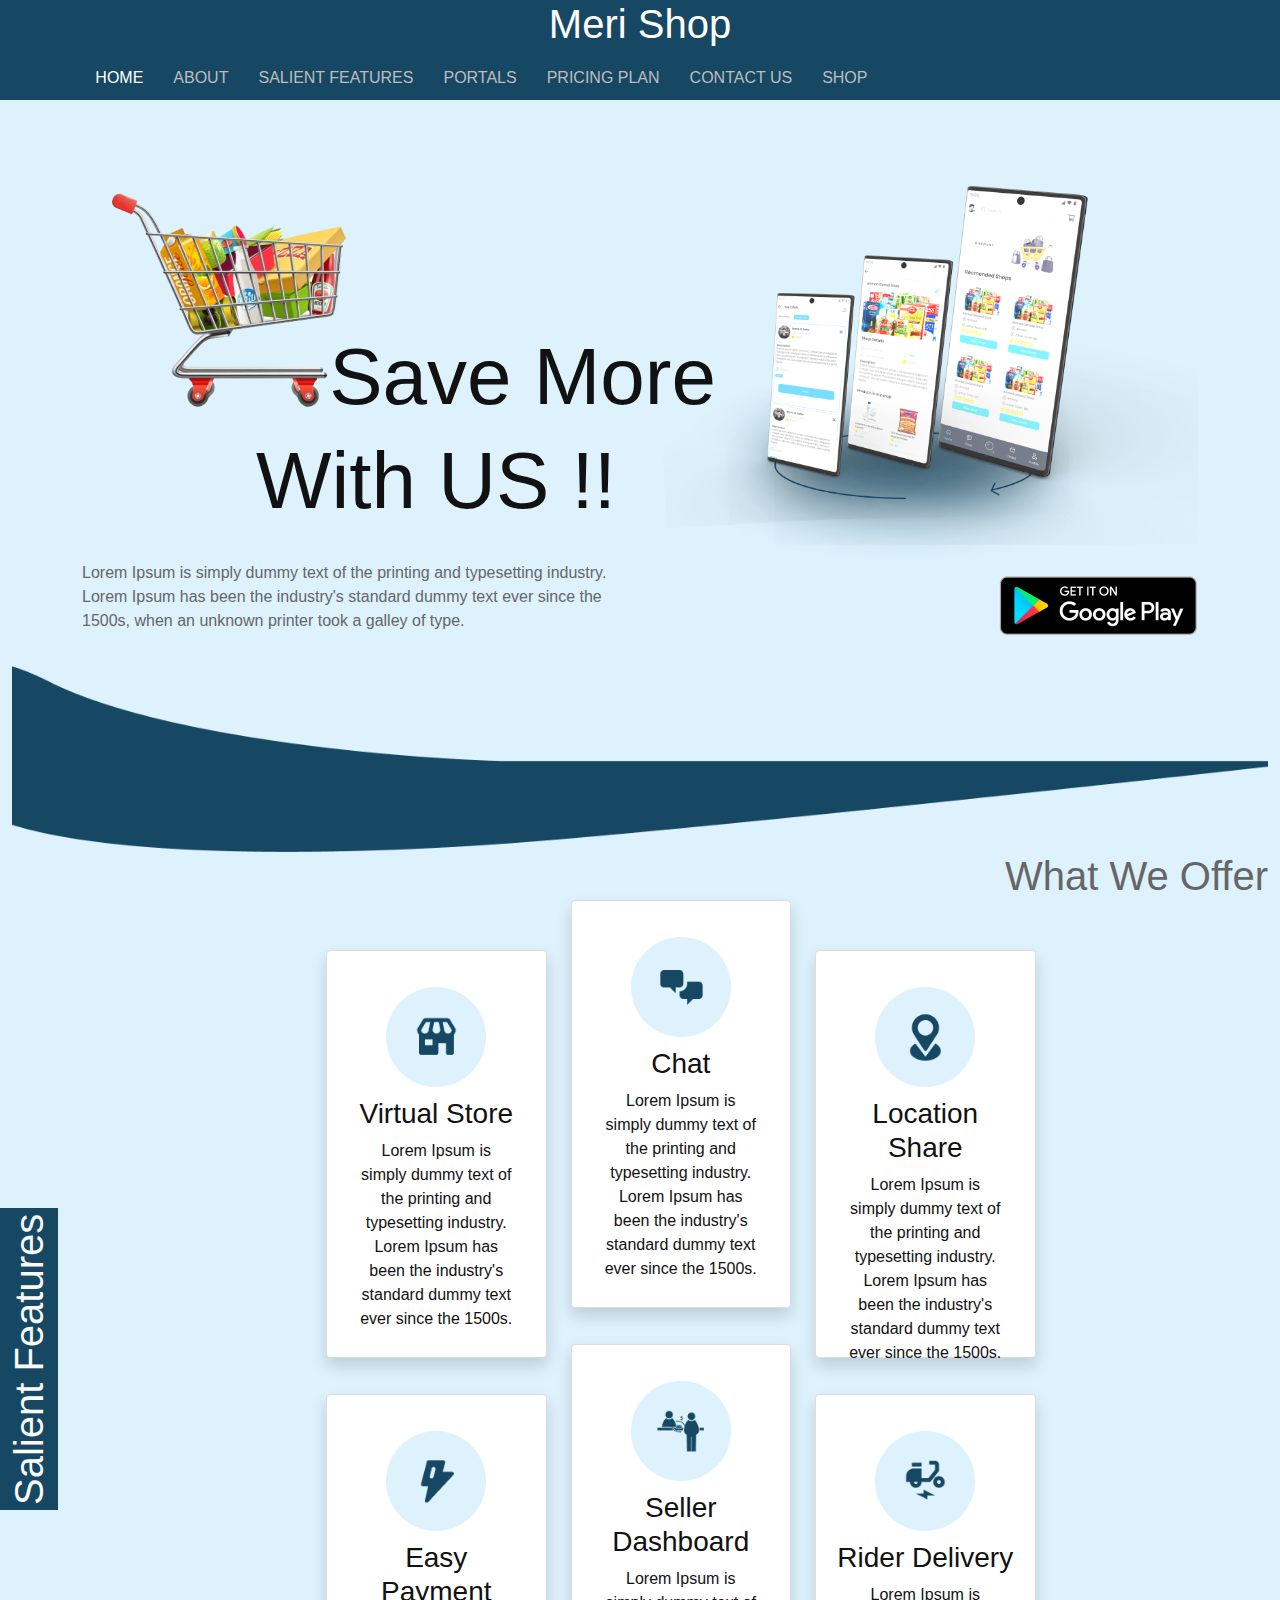
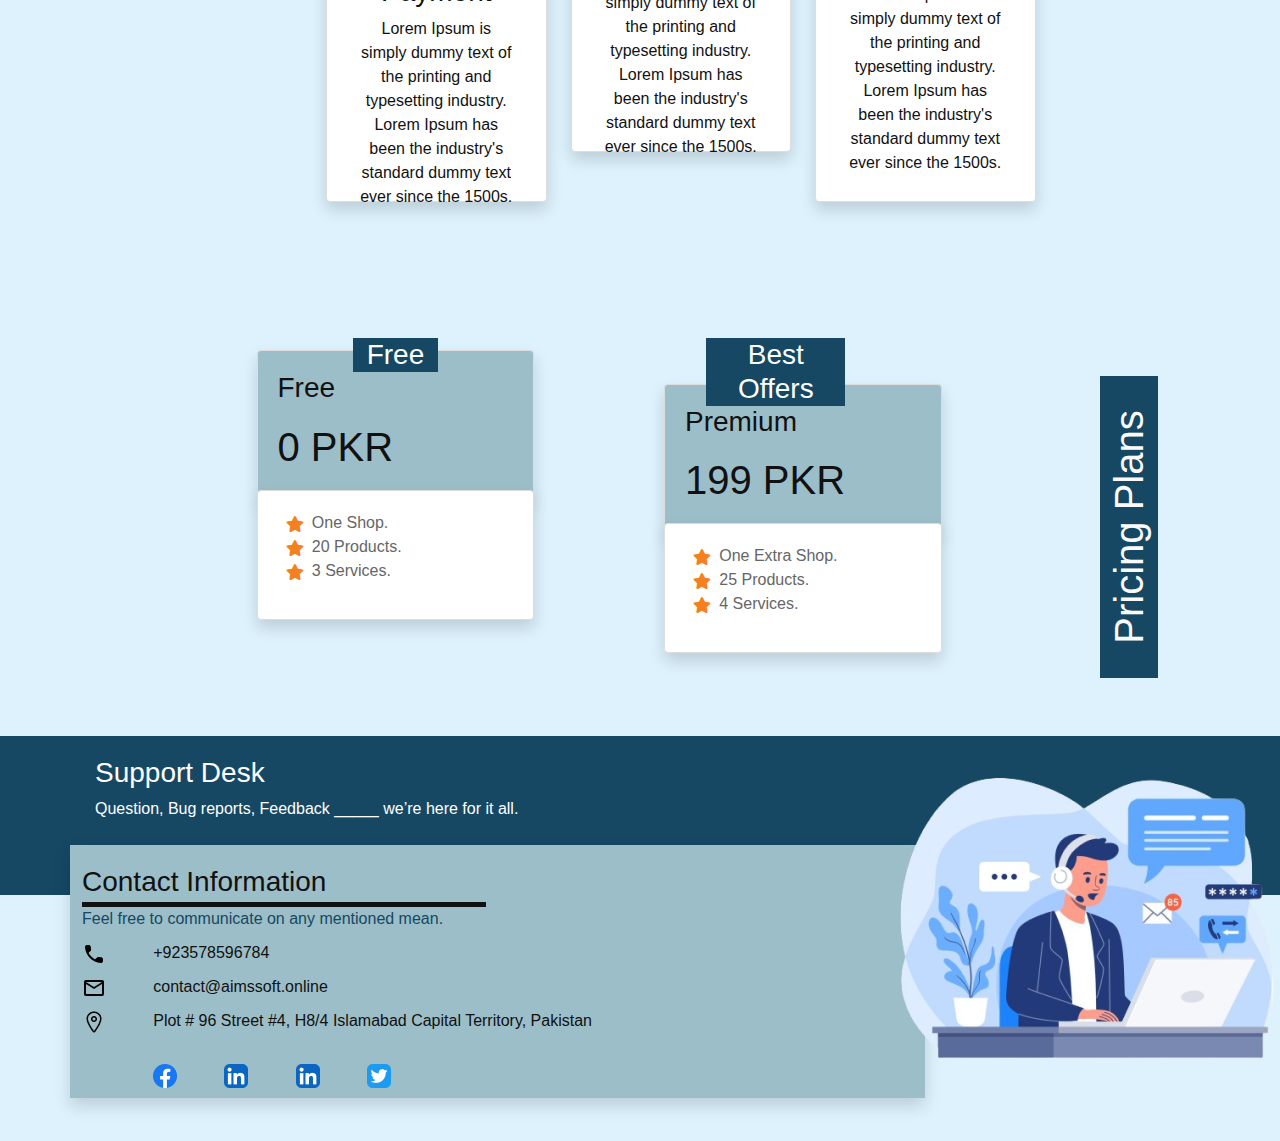
==== commit bf77d832: "meri shop page update img,content,aligments" ====
--- a/merishop.html
+++ b/merishop.html
@@ -12,6 +12,10 @@
     <link href="assets/img/favicon.png" rel="icon" />
     <link href="assets/img/apple-touch-icon.png" rel="apple-touch-icon" />
 
+      <!-- Font awesome  -->
+      <link rel="stylesheet" href="https://cdnjs.cloudflare.com/ajax/libs/font-awesome/5.15.4/css/all.min.css">
+      <link href="https://maxcdn.bootstrapcdn.com/font-awesome/4.6.3/css/font-awesome.min.css" rel="stylesheet" />
+  
     <!-- Google Fonts -->
     <link
       href="https://fonts.googleapis.com/css?family=Open+Sans:300,300i,400,400i,700,700i|Montserrat:300,400,500,700|Dosis:300,400,500,700|Roboto:300,400,500,700"
@@ -40,420 +44,429 @@
     <link href="assets/css/products.css" rel="stylesheet" />
   </head>
   <body class="bg-merishop font-merishop">
-        <!-- Top Menu  -->
-        <header
-        id="merishop-header"
-        class="fixed-top d-flex align-items-center header-transparent"
-      >
-        <div class="container-fluid">
-          <div class="row justify-content-center align-items-center">
-            <h1 class="text-center color-white">Meri Shop</h1>
-            <div
-              class="col-xl-11 d-flex align-items-center justify-content-between"
-            >
-              
-             
-  
-              <nav id="navbar" class="navbar">
-                <ul>
-                  <li>
-                    <a class="nav-link scrollto active" href="#hero">Home</a>
-                  </li>
-                  <li><a class="nav-link scrollto" href="#about">About</a></li>
-                  <li>
-                    <a class="nav-link scrollto" href="#services"
-                      >Salient Features</a
-                    >
-                  </li>
-                  <li>
-                    <a class="nav-link scrollto" href="#portfolio">Portals</a>
-                  </li>
-                  <li>
-                    <a class="nav-link scrollto" href="#clients">Pricing Plan</a>
-                  </li>
-                  <li>
-                    <a class="nav-link scrollto" href="#clients">Contact Us</a>
-                  </li>
-                  <li>
-                    <a class="nav-link scrollto" href="merishop.html">Shop</a>
-                  </li>
-                </ul>
-                <i class="bi bi-list mobile-nav-toggle"></i>
-              </nav>
-              <!-- .navbar -->
-            </div>
-          </div>
-        </div>
-      </header>
-      <!-- Hero Section  -->
-      <div class="container" style="margin-top: 120px ">
-        <div class="row">
+    <!-- Top Menu  -->
+    <header
+      id="merishop-header"
+      class="fixed-top d-flex align-items-center header-transparent"
+    >
+      <div class="container-fluid">
+        <div class="row justify-content-center align-items-center">
+          <h1 class="text-center color-white">Meri Shop</h1>
+          <div
+            class="col-xl-11 d-flex align-items-center justify-content-between"
+          >
+            <nav id="navbar" class="navbar">
+              <ul>
+                <li>
+                  <a class="nav-link scrollto active" href="#hero">Home</a>
+                </li>
+                <li><a class="nav-link scrollto" href="#about">About</a></li>
+                <li>
+                  <a class="nav-link scrollto" href="#services"
+                    >Salient Features</a
+                  >
+                </li>
+                <li>
+                  <a class="nav-link scrollto" href="#portfolio">Portals</a>
+                </li>
+                <li>
+                  <a class="nav-link scrollto" href="#clients">Pricing Plan</a>
+                </li>
+                <li>
+                  <a class="nav-link scrollto" href="#clients">Contact Us</a>
+                </li>
+                <li>
+                  <a class="nav-link scrollto" href="merishop.html">Shop</a>
+                </li>
+              </ul>
+              <i class="bi bi-list mobile-nav-toggle"></i>
+            </nav>
+            <!-- .navbar -->
+          </div>
+        </div>
+      </div>
+    </header>
+    <!-- Hero Section  -->
+    <div class="container" style="margin-top: 120px">
+      <div class="row">
         <div class="col-md-6">
           <div class="row row-inline">
             <div class="row">
-              <div class="col-md-6">
-              <img src="assets/img/School/merishop/hero_image1.png" alt="none">
-            </div>
-            <div class="col-md-6">
-              <h1>Save More</h1>
-            </div>
-              
-            </div>
-            <div>
-              <h1>With US !!</h1>
-            </div>
+              <div class="col-md-4 playstore-img">
+                <img
+                  src="assets/img/School/merishop/hero_image1.png"
+                  alt="none"
+                />
+              </div>
+              <div class="col-md-8">
+                
+              </div>
+            </div>
+            <div class="mr-top-50 txt-align-end">
+              <h1 class="text-color-black font-80 mr-right--100 mr-top-85">Save More</h1>
+              <h1 class="font-80 text-color-black">With US !!</h1>
+            </div>
+          </div>
+
+          <p>
+            Lorem Ipsum is simply dummy text of the printing and typesetting
+            industry. Lorem Ipsum has been the industry's standard dummy text
+            ever since the 1500s, when an unknown printer took a galley of type.
+          </p>
+        </div>
+        <div class="col-md-6">
+          <img
+            src="assets/img/School/merishop/hero-side-img.png"
+            alt="Image description"
+            class="img-fluid"
+          />
+          <div class="txt-align-end">
+            <img
+            src="assets/img/School/play-store-logo.png"
+            alt="School Image"
+            
+          />
           </div>
          
-         <p>  Lorem Ipsum is simply dummy text of the printing and typesetting industry. Lorem Ipsum has been the industry's standard dummy text ever since the 1500s, when an unknown printer took a galley of type.</p>
-        </div>
-        <div class="col-md-6">
-         <img src="assets/img/School/merishop/hero-side-img.png" alt="Image description" class="img-fluid">
-        </div>
+        </div>
+       
+      </div>
+    </div>
+
+    <!-- What we offer  -->
+    <div class="container mr-bottom-50" style="max-width: 100%">
+      <img
+        src="assets/img/School/merishop/hero-section-border.png"
+        alt="Image description"
+        class="img-fluid "
+      />
+      <div class="text-center">
+        <h1 class="section-2-merishop">What We Offer</h1>
+      </div>
+    </div>
+    <!-- salient feature  -->
+    <div class="">
+      <div class="row">
+       <div class="col-md-3">
+         <h1 id="rotated-text">Salient Features</h1>
+       </div>
+       <div class="col-md-9">
+         <div class="row">
+          <div class="col-md-3 mb-3">
+            <div class="card shadow ">
+              <img
+              src="assets/img/meriShop/Visual store icon.png"
+                class="card-img-top mx-auto d-block mt-3"
+                alt="Image"
+                style="width: 100px; height: 100px"
+              />
+      
+              <div class="salient-card-body">
+                <h3 class="card-title text-color-black mr-top-10 txt-center">
+                  Virtual Store
+                </h3>
+                <p class="text-color-black txt-center pd-right-10 pd-left-10">
+                  Lorem Ipsum is simply dummy text of the printing and typesetting
+                  industry. Lorem Ipsum has been the industry's standard dummy
+                  text ever since the 1500s.
+                </p>
+              </div>
+            </div>
+          </div>
+      
+          <div class="col-md-3 mb-3">
+            <div class="card shadow mr-top--50">
+              <img
+              src="assets/img/meriShop/chat.png"
+                class="card-img-top mx-auto d-block mt-3"
+                alt="Image"
+                style="width: 100px; height: 100px"
+              />
+      
+              <div class="salient-card-body">
+                <h3 class="card-title text-color-black mr-top-10 txt-center">
+                  Chat
+                </h3>
+                <p class="text-color-black txt-center pd-right-10 pd-left-10">
+                  Lorem Ipsum is simply dummy text of the printing and typesetting
+                  industry. Lorem Ipsum has been the industry's standard dummy
+                  text ever since the 1500s.
+                </p>
+              </div>
+            </div>
+          </div>
+      
+          <div class="col-md-3 mb-3">
+            <div class="card shadow ">
+              <img
+                src="assets/img/meriShop/location.png"
+                class="card-img-top mx-auto d-block mt-3"
+                alt="Image"
+                style="width: 100px; height: 100px"
+              />
+              <div class="salient-card-body">
+                <h3 class="card-title text-color-black mr-top-10 txt-center">
+                  Location Share
+                </h3>
+                <p class="text-color-black txt-center pd-right-10 pd-left-10">
+                  Lorem Ipsum is simply dummy text of the printing and typesetting
+                  industry. Lorem Ipsum has been the industry's standard dummy
+                  text ever since the 1500s.
+                </p>
+              </div>
+            </div>
+          </div>
+         </div>
+         <div class="row mr-bottom-100">
+          <div class="col-md-3 mb-3">
+            <div class="card  shadow ">
+              <img
+              src="assets/img/meriShop/Easy Payment.png"
+                class="card-img-top mx-auto d-block mt-3"
+                alt="Image"
+                style="width: 100px; height: 100px"
+              />
+      
+      
+              <div class="salient-card-body">
+                <h3 class="card-title text-color-black mr-top-10 txt-center">
+                  Easy Payment
+                </h3>
+                <p class="text-color-black txt-center pd-right-10 pd-left-10">
+                  Lorem Ipsum is simply dummy text of the printing and typesetting
+                  industry. Lorem Ipsum has been the industry's standard dummy
+                  text ever since the 1500s.
+                </p>
+              </div>
+            </div>
+          </div>
+         
+          <div class="col-md-3 mb-3">
+            <div class="card shadow mr-top--50">
+              <img
+              src="assets/img/meriShop/Seller Dashboard.png"
+                class="card-img-top mx-auto d-block mt-3"
+                alt="Image"
+                style="width: 100px; height: 100px"
+              />
+      
+              <div class="salient-card-body">
+                <h3 class="card-title text-color-black mr-top-10 txt-center test">
+                  Seller Dashboard
+                </h3>
+                <p class="text-color-black txt-center pd-right-10 pd-left-10">
+                  Lorem Ipsum is simply dummy text of the printing and typesetting
+                  industry. Lorem Ipsum has been the industry's standard dummy
+                  text ever since the 1500s.
+                </p>
+              </div>
+            </div>
+          </div>
+      
+          <div class="col-md-3 mb-3">
+            <div class="card shadow ">
+              <img
+              src="assets/img/meriShop/Rider Delivery.png"
+                class="card-img-top mx-auto d-block mt-3"
+                alt="Image"
+                style="width: 100px; height: 100px"
+              />
+              <div class="salient-card-body">
+                <h3 class="card-title text-color-black mr-top-10 txt-center">
+                  Rider Delivery
+                </h3>
+                <p class="text-color-black txt-center pd-right-10 pd-left-10">
+                  Lorem Ipsum is simply dummy text of the printing and typesetting
+                  industry. Lorem Ipsum has been the industry's standard dummy
+                  text ever since the 1500s.
+                </p>
+              </div>
+            </div>
+          </div>
+         </div>
+       </div>
+      </div>
+     </div>
+     
+
+    <!-- Pricing Plan Cards  -->
+    <div class="row">
+      
+      <div class="col-md-9">
         <div class="row">
-          <div class="col-md-9"></div>
-          <div class="col-md-3">
-            <img
-              src="assets/img/School/play-store-logo.png"
-              alt="School Image"
-              style="width: 100%"
-            />
-          </div>
-        </div>
-        </div>
-       </div>
-       
-      <!-- What we offer  -->
-      <div class="container mx-auto" style="max-width: 100%;">
-        <img src="assets/img/School/merishop/hero-section-border.png" alt="Image description" class="img-fluid mb-5">
-        <div class="text-center">
-        <h1 class="section-2-merishop">What We Offer</h1>
-        </div>
-      <!-- salient feature  -->
-      <div class="container mx-auto" style="max-width: 1140px;">
-        <div class="row mt-5 mr-lt">
-          <div class="col-md-4 mb-3 ">
-            <div class="card salient-card-bg salient-card-1">
-              <img
-                src="assets/img/School/card/graduate.png"
-                class="card-img-top mx-auto d-block mt-3"
-                alt="Image"
-                style="width: 80px; height: 90px"
-              />
-              <div class="row mr-top--10">
-                <div class="col-md-6">
-                  <div class="orange-line"></div>
-                </div>
-                <div class="col-md-6">
-                  <!-- This column is left empty -->
-                </div>
-              </div>
-  
-              <div class="salient-card-body">
-                <h3 class="card-title color-orange mr-top-10 txt-center">Admission Process</h3>
-                <p class="color-white txt-center pd-right-10 pd-left-10">
-                  Lorem Ipsum is simply dummy text of the printing and typesetting industry. Lorem Ipsum has been the industry's standard dummy text ever since the 1500s, when an unknown printer took
-                </p>
-              </div>
-            </div>
+          <div class="col-md-3 mb-3">
+
+          </div>
+         <div class="col-md-4 mb-3">
+          <!-- top badge  -->
+          <div class="row">
+          <div class="col-md-4 ">
+          </div>
+          <div class="col-md-4 z-index-1">
+            <h3 class="pricingplan-top-tag color-white">Free</h3>
+          </div>
+          <div class="col-md-4 ">
+          </div>
+        </div>
+        <div class="container mr-bottom-100">
+          <div class="card text-color-black bg-lightblue shadow mr-top--30">
+            <h3>Free</h3>
+            <div class="">
+              <h1 class=" text-color-black mr-top-10">0 PKR</h1>
+            </div>
+          </div>
+          <div class="card shadow mr-top--30">
+            <ul class="fa-ul star-li">
+              <li><span class="fa-li"><i class="fas fa-star"></i></span>One Shop.</li>
+              <li><span class="fa-li"><i class="fas fa-star"></i></span>20 Products.</li>
+              <li><span class="fa-li"><i class="fas fa-star"></i></span>3 Services.</li>
+             </ul>
+
+          </div>
+         </div>
+         </div>
+     
+         <div class="col-md-1 mb-3">
+           
+         </div>
+     
+         <div class="col-md-4 mb-3">
+          <div class="row">
+            <div class="col-md-2 ">
+            </div>
+            <div class="col-md-6 z-index-1">
+              <h3 class="pricingplan-top-tag color-white ">Best Offers</h3>
+            </div>
+            <div class="col-md-4 ">
+            </div>
+          </div>
+          <div class="container">
+            <div class="card bg-lightblue text-color-black shadow mr-top--30">
+              <h3>Premium</h3>
+              <div class="">
+                <h1 class=" text-color-black mr-top-10">199 PKR</h1>
+              </div>
+            </div>
+            <div class="card shadow mr-top--30">
+              <ul class="fa-ul star-li">
+                <li><span class="fa-li"><i class="fas fa-star"></i></span>One Extra Shop.</li>
+                <li><span class="fa-li"><i class="fas fa-star"></i></span>25 Products.</li>
+                <li><span class="fa-li"><i class="fas fa-star"></i></span>4 Services.</li>
+
+               </ul>
+
+            </div>
+           </div>
+
+         </div>
+        </div>
+
+      </div>
+      <div class="col-md-3">
+        
+        <h1 id="rotated-text-2">Pricing Plans</h1>
+      </div>
+     </div>
+        <!-- above footer  -->
+        <div class="bg-merishop-abovefooter">
+          <h3 class="mr-lt color-white pd-top-20">Support Desk</h3>
+          <div class="mr-lt color-white mb-4">
+            <p class="bs">
+              Question, Bug reports, Feedback 
+            </p>
+            <p class="bs mr-top--10">_____</p>
+            <p class="bs">
+              we’re here for it all.
+            </p>
           </div>
           
-          <div class="col-md-4 mb-3 ">
-            <div class="card salient-card-bg  salient-card-2">
-              <img 
-                src="assets/img/School/card/bank.png"
-                class="card-img-top mx-auto d-block mt-3"
-                alt="Image"
-                style="width: 106px; height: 106px"
-              />
+          <div class="color-lightblue height-50"></div>
+        </div>
+        <!-- footer  -->
+        <div class="container mr-top--50">
+          <div class="row">
+            <div class="col-md-9 shadow bg-merishop-blue bg-fit-content">
+              <h3 class="text-color-black pd-top-20">Contact Information</h3>
+              <div class="row">
+                <!-- <div class="col-md-1"> 
+                </div> -->
+                <div class="col-md-6 mr-top--30">
+                  <div class="black-line mr-top-10"></div>
+                </div>
+                <div class="col-md-6"></div>
+              </div>
+              <div class="row">
+                <p class="color-lightblue">
+                  Feel free to communicate on any mentioned mean.
+                </p>
+              </div>
               <div class="row mr-top--20">
-                <div class="col-md-6">
-                  <div class="orange-line"></div>
-                </div>
-                <div class="col-md-6">
-                  <!-- This column is left empty -->
-                </div>
-              </div>
-  
-              <div class="salient-card-body">
-                <h3 class="card-title color-orange mr-top-10 txt-center test">Multi Campuses
-                  <br>
-                  Management</h3>
-                <p class="color-white txt-center pd-right-10 pd-left-10">
-                  Lorem Ipsum is simply dummy text of the printing and typesetting industry. Lorem Ipsum has been the industry's standard dummy text ever since the 1500s, when an unknown printer took
-                </p>
-              </div>
-            </div>
-          </div>
-         
-          <div class="col-md-4 mb-3 ">
-            <div class="card salient-card-bg">
-              <img
-                src="assets/img/School/card/user.png"
-                class="card-img-top mx-auto d-block mt-3"
-                alt="Image"
-                style="width: 106px; height: 106px"
-              />
+                <div class="col-md-1">
+                  <img
+                    src="assets/img/School/merishop/phone-black.png"
+                    alt="Image 1"
+                  />
+                </div>
+                <div class="col-md-11">
+                  <p class="text-color-black">+923578596784</p>
+                </div>
+              </div>
               <div class="row mr-top--20">
-                <div class="col-md-6">
-                  <div class="orange-line"></div>
-                </div>
-                <div class="col-md-6">
-                  <!-- This column is left empty -->
-                </div>
-              </div>
-  
-              <div class="salient-card-body">
-                <h3 class="card-title color-orange mr-top-10 txt-center">User Management</h3>
-                <p class="color-white txt-center pd-right-10 pd-left-10">
-                  Lorem Ipsum is simply dummy text of the printing and typesetting industry. Lorem Ipsum has been the industry's standard dummy text ever since the 1500s, when an unknown printer took
-                </p>
-              </div>
-            </div>
-          </div>
-        </div>
-        <div class="row mt-5 mr-lt">
-          <div class="col-md-4 mb-3 ">
-            <div class="card salient-card-bg salient-card-1">
-              <img
-                src="assets/img/School/card/graduate.png"
-                class="card-img-top mx-auto d-block mt-3"
-                alt="Image"
-                style="width: 80px; height: 90px"
-              />
-              <div class="row mr-top--10">
-                <div class="col-md-6">
-                  <div class="orange-line"></div>
-                </div>
-                <div class="col-md-6">
-                  <!-- This column is left empty -->
-                </div>
-              </div>
-  
-              <div class="salient-card-body">
-                <h3 class="card-title color-orange mr-top-10 txt-center">Admission Process</h3>
-                <p class="color-white txt-center pd-right-10 pd-left-10">
-                  Lorem Ipsum is simply dummy text of the printing and typesetting industry. Lorem Ipsum has been the industry's standard dummy text ever since the 1500s, when an unknown printer took
-                </p>
-              </div>
-            </div>
-          </div>
-          
-          <div class="col-md-4 mb-3 ">
-            <div class="card salient-card-bg  salient-card-2">
-              <img 
-                src="assets/img/School/card/bank.png"
-                class="card-img-top mx-auto d-block mt-3"
-                alt="Image"
-                style="width: 106px; height: 106px"
-              />
+                <div class="col-md-1">
+                  <img
+                    src="assets/img/School/merishop/email-black.png"
+                    alt="Image 2"
+                  />
+                </div>
+                <div class="col-md-11">
+                  <p class="text-color-black">contact@aimssoft.online</p>
+                </div>
+              </div>
+    
               <div class="row mr-top--20">
-                <div class="col-md-6">
-                  <div class="orange-line"></div>
-                </div>
-                <div class="col-md-6">
-                  <!-- This column is left empty -->
-                </div>
-              </div>
-  
-              <div class="salient-card-body">
-                <h3 class="card-title color-orange mr-top-10 txt-center test">Multi Campuses
-                  <br>
-                  Management</h3>
-                <p class="color-white txt-center pd-right-10 pd-left-10">
-                  Lorem Ipsum is simply dummy text of the printing and typesetting industry. Lorem Ipsum has been the industry's standard dummy text ever since the 1500s, when an unknown printer took
-                </p>
-              </div>
-            </div>
-          </div>
-         
-          <div class="col-md-4 mb-3 ">
-            <div class="card salient-card-bg">
-              <img
-                src="assets/img/School/card/user.png"
-                class="card-img-top mx-auto d-block mt-3"
-                alt="Image"
-                style="width: 106px; height: 106px"
-              />
-              <div class="row mr-top--20">
-                <div class="col-md-6">
-                  <div class="orange-line"></div>
-                </div>
-                <div class="col-md-6">
-                  <!-- This column is left empty -->
-                </div>
-              </div>
-  
-              <div class="salient-card-body">
-                <h3 class="card-title color-orange mr-top-10 txt-center">User Management</h3>
-                <p class="color-white txt-center pd-right-10 pd-left-10">
-                  Lorem Ipsum is simply dummy text of the printing and typesetting industry. Lorem Ipsum has been the industry's standard dummy text ever since the 1500s, when an unknown printer took
-                </p>
-              </div>
-            </div>
-          </div>
-        </div>
-       </div>
-       
-    <!-- Pricing Plan Cards  -->
-    <div class="row mb-5">
-      <div class="col-md-2 mb-3"></div>
-      <div class="col-md-3 mb-3">
-        <div class="card plan-card-css">
-          <div class="card-body">
-            <h3 class="choose-plan-top-bg ">Single Modules</h3>
-            <h3 class="plan-card-heading-2 mr-top-100">Student Attendance Module</h3>
-            <h1 class="txt-center txt-color mt-4">Rs 79/_</h1>
-            <p class="txt-center">per student</p>
-            <div class="row">
-              <div class="col-md-1"> 
-              </div>
-              <div class="col-md-10 mr-top--40">
-                <div class="grey-line"></div>
-              </div>
-              <div class="col-md-1">         
-              </div>
-            </div>
-            <ul style="list-style-image: url('assets/img/School/typcn_tick.png');" >
-             
-              <li>User Management Module (Free)</li>
-              <li>Campus Management Module (Free)</li>
-              <li>Web App + Mobile App</li>
-              <li>Student Registration</li>
-              <li>Teacher Registration</li>
-              <li>Class Configuration</li>
-            </ul>
-          </div>
-        </div>
-      </div>
-      <!-- <div class="col-md-1"></div> -->
-      <div class="col-md-2 mb-3"></div>
-      <div class="col-md-3 mb-3">
-        <div class="card plan-card-css">
-          <div class="card-body">
-            <h3 class="choose-plan-top-bg">Single Modules</h3>
-            <h3 class="plan-card-heading-2 mr-top-100">Time Table Creation
-              Module</h3>
-            <h1 class="txt-center txt-color mt-4">Rs 41/_</h1>
-            <p class="txt-center">per student</p>
-            <div class="row">
-              <div class="col-md-1"> 
-              </div>
-              <div class="col-md-10 mr-top--40">
-                <div class="grey-line"></div>
-              </div>
-              <div class="col-md-1">         
-              </div>
-            </div>
-            <ul style="list-style-image: url('assets/img/School/typcn_tick.png');">
-              <li>User Management Module (Free)</li>
-              <li>Campus Management Module (Free)</li>
-              <li>Web App + Mobile App</li>
-              
-              <li>Teacher Registration</li>
-              <li>Class Configuration</li>
-            </ul>
-          </div>
-        </div>
-      </div>
-      <div class="col-md-2 mb-3"></div>
-
-      <!-- <div class="col-md-1"></div> -->
-    </div>
-     
-    <!-- above footer  -->
-    <div class="bg-merishop-abovefooter">
-      <h3 class="mr-lt color-white pd-top-20">Support Desk</h3>
-      <div class="mr-lt color-white mb-4">
-        <p class="bs">
-          Question, Bug reports, Feedback 
-        </p>
-        <p class="bs mr-top--10">_____</p>
-        <p class="bs">
-          we’re here for it all.
-        </p>
-      </div>
-      
-      <div class="bg-merishop height-50"></div>
-    </div>
-    <!-- footer  -->
-    <div class="container mr-top--50">
-      <div class="row">
-        <div class="col-md-6 bg-merishop-blue bg-fit-content">
-          <h3 class="text-color-black pd-top-20">Contact Information</h3>
-          <div class="row">
-            <!-- <div class="col-md-1"> 
-            </div> -->
-            <div class="col-md-6 mr-top--30">
-              <div class="black-line mr-top-10"></div>
-            </div>
-            <div class="col-md-6">         
-            </div>
-          </div>
-          <div class="row ">
-            <p class="color-lightblue">Feel free to communicate on any mentioned mean.</p>
-          </div>
-          <div class="row mr-top--20">
-            <div class="col-md-1">
-              <img src="assets/img/School/merishop/phone-black.png" alt="Image 1" />
-            </div>
-            <div class="col-md-11">
-              <p class="text-color-black">+923578596784</p>
-            </div>
-          </div>
-          <div class="row mr-top--20">
-            <div class="col-md-1">
-              <img src="assets/img/School/merishop/email-black.png" alt="Image 2" />
-            </div>
-            <div class="col-md-11">
-              <p class="text-color-black">contact@aimssoft.online</p>
-            </div>
-          </div>
-
-          <div class="row mr-top--20">
-            <div class="col-md-1">
-              <img src="assets/img/School/merishop/location-black.png" alt="Image 2" />
-            </div>
-            <div class="col-md-11">
-              <p class="text-color-black">Plot # 96 Street #4, H8/4 Islamabad Capital 
-                Territory, Pakistan</p>
-            </div>
-          </div>
-          <div class="row mr-bottom-10">
-            <div class="col-md-1">
-              
-            </div>
-            <div class="col-md-4">
-              <div class="row">
-              <div class="col-md-3">
-                <img src="assets/img/School/fb.png" alt="">
-              </div>
-              <div class="col-md-3">
-                <img src="assets/img/School/linkedin.png" alt="">
-              </div>
-              <div class="col-md-3">
-                <img src="assets/img/School/linkedin.png" alt="">
-              </div>
-              <div class="col-md-3">
-                <img src="assets/img/School/twitter.png" alt="">
-              </div>
-            </div>
-             
-              
-            </div>
-            <div class="col-md-7">
-              
-            </div>
-
-          </div>
-          
-        </div>
-        <div class="col-md-6 ">
-          <div class="merishop-footer-img">
-            <img src="assets/img/School/merishop/footer-image.png" alt="Image" />
-          </div>
-         
-        </div>
-      </div>
-    </div>
+                <div class="col-md-1">
+                  <img
+                    src="assets/img/School/merishop/location-black.png"
+                    alt="Image 2"
+                  />
+                </div>
+                <div class="col-md-11">
+                  <p class="text-color-black">
+                    Plot # 96 Street #4, H8/4 Islamabad Capital Territory, Pakistan
+                  </p>
+                </div>
+              </div>
+              <div class="row mr-bottom-10">
+                <div class="col-md-1"></div>
+                <div class="col-md-4">
+                  <div class="row">
+                    <div class="col-md-3">
+                      <img src="assets/img/School/fb.png" alt="" />
+                    </div>
+                    <div class="col-md-3">
+                      <img src="assets/img/School/linkedin.png" alt="" />
+                    </div>
+                    <div class="col-md-3">
+                      <img src="assets/img/School/linkedin.png" alt="" />
+                    </div>
+                    <div class="col-md-3">
+                      <img src="assets/img/School/twitter.png" alt="" />
+                    </div>
+                  </div>
+                </div>
+                <div class="col-md-7"></div>
+              </div>
+            </div>
+            <div class="col-md-3">
+              <div class="merishop-footer-img">
+                <img
+                  src="assets/img/School/merishop/footer-image.png"
+                  alt="Image"
+                />
+              </div>
+            </div>
+          </div>
+        </div>
+
   </body>
 </html>
--- a/assets/css/style.css
+++ b/assets/css/style.css
@@ -20,6 +20,7 @@
   --ninthColor:#164863;
   --tenthColor: #9BBEC8;
   --eleventhColor: #DDF2FD;
+  --twelvthColor: #00FF85 ;
 }
 
 /*--------------------------------------------------------------
@@ -218,6 +219,9 @@
   opacity: 70%;
   height: 80px;
   /* border-top: 0.2em solid var(--firstColor); */
+}
+#merishop-header{
+  background: var(--ninthColor);
 }
 .nav-link{
   color: #BDBDBD !important;
@@ -2837,18 +2841,18 @@
  }
 
 .orange-line-custom-salient-l {
-  width: 575px;
+  width: 500px;
   height: 5px;
   background-color: var(--firstColor);
   margin-top: 25px;
-  margin-left: -30px;
+  margin-left: 0px;
  }
  .orange-line-custom-salient-r {
   width: 575px;
   height: 5px;
   background-color: var(--firstColor);
   margin-top: 25px;
-  margin-left: -10px;
+  margin-left: -60px;
  }
 .salient-card-bg{
   background-color: var(--seventhColor);
@@ -2870,6 +2874,12 @@
  }
 .color-white{
   color: var(--fifthColor);
+ }
+ .bgcolor-blue{
+  background-color: var(--ninthColor);
+ }
+ .bgcolor-lightblue{
+  background-color: var(--tenthColor);
  }
 .card-body {
   position: relative;
@@ -2905,8 +2915,14 @@
 .mr-lt{
   margin-left: 95px;
  }
- .mr-lt{
-  margin-left: 95px;
+ .mr-right--100{
+    margin-right: -100px;
+ }
+ .mr-top-85{
+  margin-top: 85px;
+ }
+ .mr-lt-10{
+  margin-left: 10px;
  }
 .bg-blue{
   background-color: var(--seventhColor);
@@ -3005,6 +3021,9 @@
  .mr-bottom-50{
   margin-bottom: 50px;
  }
+ .mr-bottom-100{
+  margin-bottom: 100px;
+ }
  .white-line{
   width: 100%;
   height: 5px;
@@ -3051,6 +3070,9 @@
  .bg-merishop{
   background-color: var(--eleventhColor);
  }
+ .bg-lightblue{
+  background-color: var(--tenthColor);
+ }
 
  .color-lightblue{
   color: var(--ninthColor);
@@ -3069,9 +3091,100 @@
   margin-top: -8em;
     margin-left: -4em;
 }
+.section-2-merishop{
+  text-align: end;
+}
+
+.vertical-text {
+  /* writing-mode: vertical-rl; */
+  text-orientation: upright;
+  transform: rotate(270deg);
+ }
+ 
+.txt-align-end{
+  text-align: end;
+}
+.card {
+  padding: 20px;
+  border: 1px solid #ddd;
+  border-radius: 4px;
+  margin-bottom: 20px;
+ }
+ 
+ #rotated-text{
+  transform: rotate(270deg);
+  transform-origin: top left;
+  margin-top: 35rem;
+  /* margin-right: 10rem; */
+  font-size: 40px;
+  background-color: var(--ninthColor);
+  color: var(--sixthColor);
+  padding: 5px;
+  /* display: inline; */
+ }
+ #rotated-text-2{
+  transform: rotate(270deg);
+  /* transform-origin: top left; */
+  margin-top: 10rem;
+  /* margin-right: 10rem; */
+  font-size: 40px;
+  background-color: var(--ninthColor);
+  color: var(--sixthColor);
+  padding: 5px;
+  text-align: center;
+  /* display: inline; */
+ }
+ .pricingplan-top-tag{
+  background-color: var(--ninthColor);
+  /* display: inline-block; */
+  text-align: center;
+  /* z-index: ; */
+ }
+.z-index-1{
+  z-index: 1;
+}
+
+
+
+
 .bg-pricingplan{
   /* background-color: var(--tenthColor); */
 }
 .pricing-card{
   height: 20rem;
-}+}
+.row-inline{
+  display: inline;
+}
+.custom-list i {
+  color: var(--twelvthColor);
+ }
+.star-li i{
+    color: var(--firstColor);
+ }
+.hero-setting{
+  margin-top: 120px;
+  background: url('assets/img/School/hero-bg.png');
+  z-index: 1;
+}
+
+
+/* Font Size */
+.font-2{
+  font-size: 1.5rem !important;
+}
+.font-20{
+  font-size: 20px !important;
+}
+.font-merishop {
+  font-family: 'Poppins', sans-serif;
+ }
+.playstore-img{
+  height: 100px;
+} 
+.font-80{
+  font-size: 80px;
+}
+
+
+
